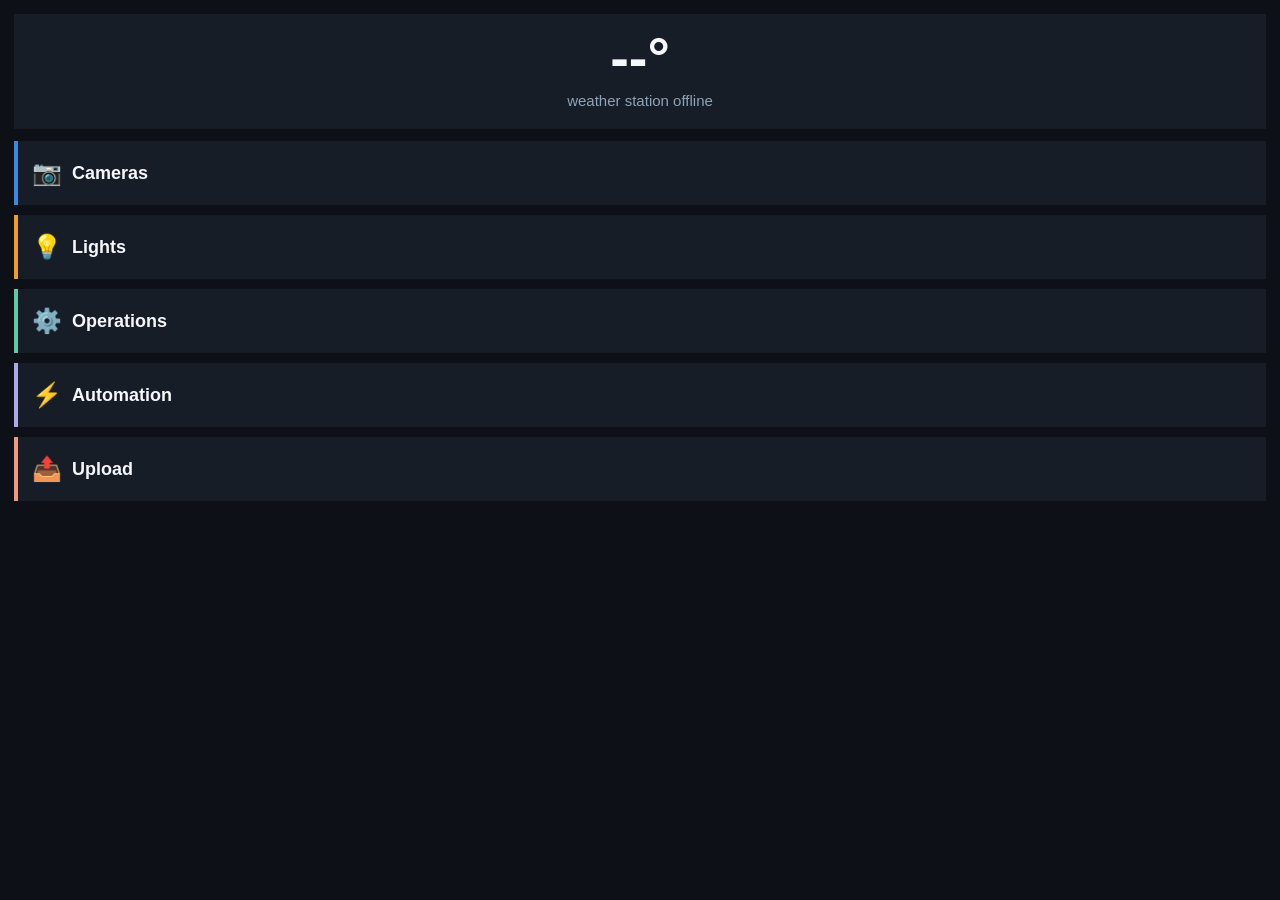
==== m/index.html @ fd25c5e3 "mobile launcher v1: m/ index, weather, shared css/js" ====
<!DOCTYPE html><html><head><meta charset="utf-8">
<meta name="viewport" content="width=device-width,initial-scale=1">
<title>Home</title><link rel="stylesheet" href="m.css"></head><body>
<a class="card" id="wx" href="weather.html" style="text-align:center">
<div id="t" style="font-size:56px;font-weight:600;line-height:1">--°</div>
<div id="s" style="font-size:15px;color:var(--sub);margin-top:6px">loading…</div>
<div id="a" class="age"></div></a>
<a class="btn" id="cam"><span class="ico">📷</span>Cameras</a>
<a class="btn" href="lights.html" style="border-left-color:var(--amber)"><span class="ico">💡</span>Lights</a>
<a class="btn" href="ops.html" style="border-left-color:var(--teal)"><span class="ico">⚙️</span>Operations</a>
<a class="btn" href="auto.html" style="border-left-color:var(--purple)"><span class="ico">⚡</span>Automation</a>
<a class="btn" href="/upload.html" style="border-left-color:var(--coral)"><span class="ico">📤</span>Upload</a>
<script src="m.js"></script>
<script>
document.getElementById('cam').href='http://'+location.hostname+':5000/';
async function wx(){
 const s=await sensors(), t=s.rak_temp;
 if(!t){document.getElementById('s').textContent='weather station offline';return}
 document.getElementById('t').textContent=Math.round(t.last_value)+'°';
 const p=[];
 if(s.rak_humidity)p.push(Math.round(s.rak_humidity.last_value)+'%');
 if(s.rak_pressure)p.push(Math.round(s.rak_pressure.last_value)+' hPa');
 if(s.rak_airquality)p.push('AQI '+Math.round(s.rak_airquality.last_value));
 document.getElementById('s').textContent=p.join(' · ');
 const old=ageMin(t.last_seen)>30;
 document.getElementById('wx').classList.toggle('stale',old);
 document.getElementById('a').textContent=old?'offline · last reading '+ago(t.last_seen):'';
}
wx();setInterval(wx,60000);
</script></body></html>
---- m/m.css ----
:root{--bg:#0d1117;--card:#161d27;--text:#f5f7fa;--sub:#8fa3b8;
--blue:#378ADD;--amber:#EF9F27;--teal:#5DCAA5;--purple:#AFA9EC;--coral:#F0997B}
*{margin:0;padding:0;box-sizing:border-box;-webkit-tap-highlight-color:transparent}
body{background:var(--bg);color:var(--text);font-family:-apple-system,Roboto,sans-serif;padding:14px;min-height:100vh}
.btn{display:flex;align-items:center;gap:12px;width:100%;background:var(--card);border-left:4px solid var(--blue);padding:18px 14px;margin-bottom:10px;color:var(--text);font-size:18px;font-weight:600;text-decoration:none}
.btn:active,.card:active{filter:brightness(1.3)}
.ico{font-size:24px;width:28px;text-align:center}
.card{display:block;background:var(--card);padding:16px;margin-bottom:12px;color:inherit;text-decoration:none}
.title{font-size:20px;font-weight:600;margin-bottom:14px}
.back{color:var(--sub);font-size:15px;margin-bottom:14px;display:inline-block;text-decoration:none}
.row{display:flex;justify-content:space-between;align-items:center;background:var(--card);padding:16px 14px;margin-bottom:10px}
.name{font-size:16px;color:var(--sub)}
.val{font-size:22px;font-weight:600}
.age{font-size:12px;color:var(--sub);margin-top:4px}
.stale{opacity:.45}
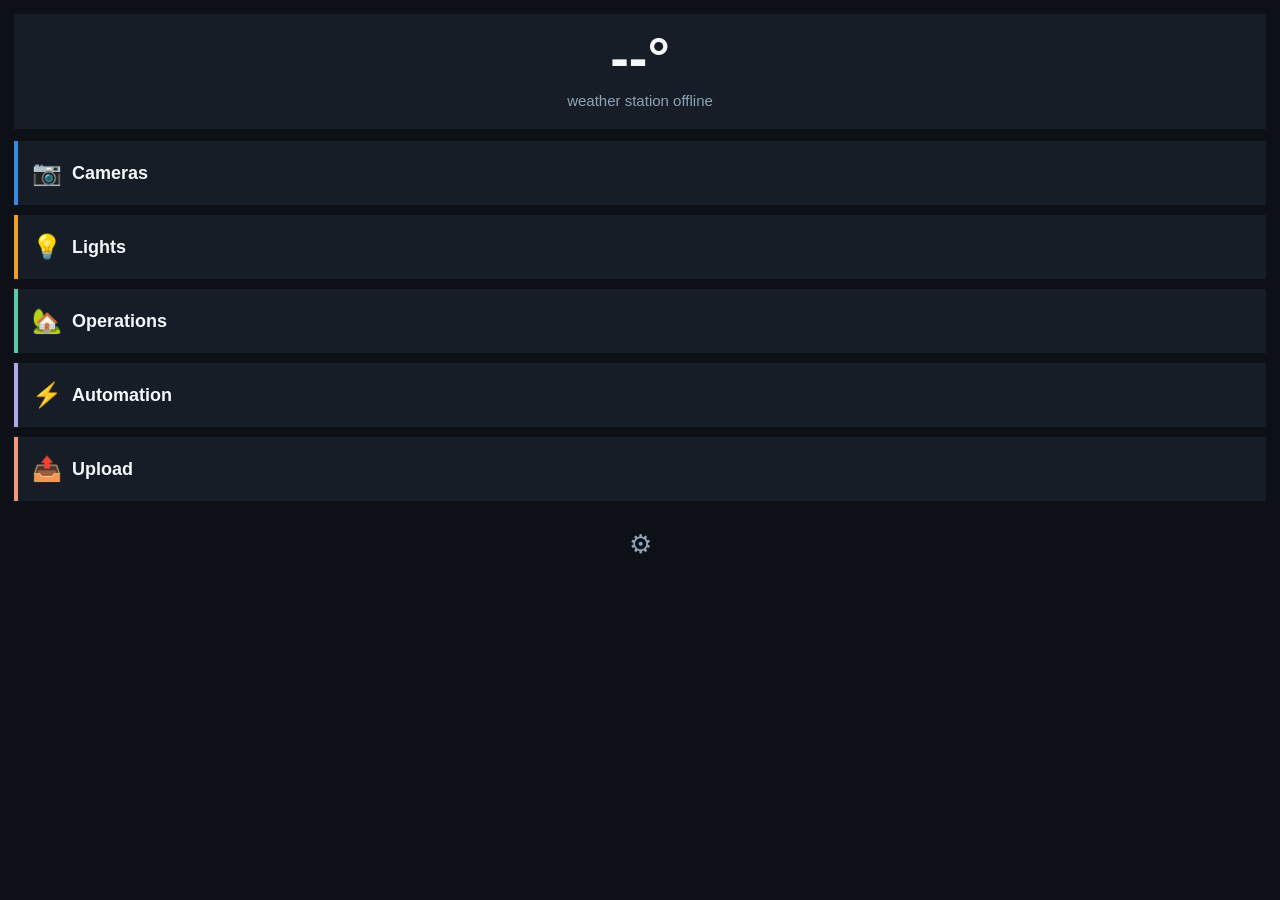
==== commit c99adc6d: "mobile: ops system list, settings (health+services), gear" ====
--- a/m/index.html
+++ b/m/index.html
@@ -7,9 +7,10 @@
 <div id="a" class="age"></div></a>
 <a class="btn" id="cam"><span class="ico">📷</span>Cameras</a>
 <a class="btn" href="lights.html" style="border-left-color:var(--amber)"><span class="ico">💡</span>Lights</a>
-<a class="btn" href="ops.html" style="border-left-color:var(--teal)"><span class="ico">⚙️</span>Operations</a>
+<a class="btn" href="ops.html" style="border-left-color:var(--teal)"><span class="ico">🏡</span>Operations</a>
 <a class="btn" href="auto.html" style="border-left-color:var(--purple)"><span class="ico">⚡</span>Automation</a>
 <a class="btn" href="/upload.html" style="border-left-color:var(--coral)"><span class="ico">📤</span>Upload</a>
+<a href="settings.html" style="display:block;text-align:center;color:var(--sub);font-size:26px;text-decoration:none;padding:18px">⚙</a>
 <script src="m.js"></script>
 <script>
 document.getElementById('cam').href='http://'+location.hostname+':5000/';
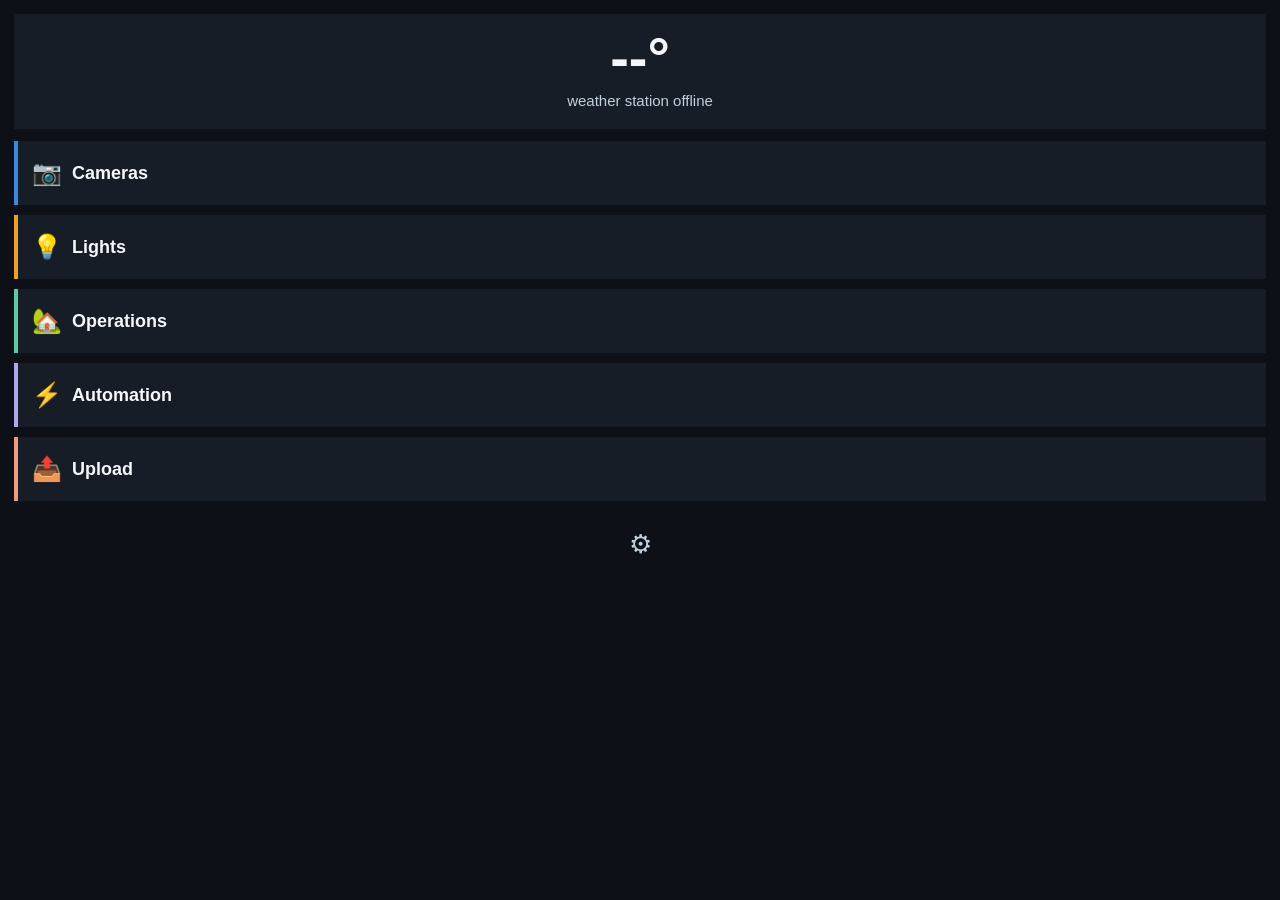
==== commit d768b697: "mobile: sunlight contrast pass, stale shown in amber" ====
--- a/m/index.html
+++ b/m/index.html
@@ -1,6 +1,6 @@
 <!DOCTYPE html><html><head><meta charset="utf-8">
 <meta name="viewport" content="width=device-width,initial-scale=1">
-<title>Home</title><link rel="stylesheet" href="m.css"></head><body>
+<title>Home</title><link rel="stylesheet" href="m.css?v=2"></head><body>
 <a class="card" id="wx" href="weather.html" style="text-align:center">
 <div id="t" style="font-size:56px;font-weight:600;line-height:1">--°</div>
 <div id="s" style="font-size:15px;color:var(--sub);margin-top:6px">loading…</div>
--- a/m/m.css
+++ b/m/m.css
@@ -1,4 +1,4 @@
-:root{--bg:#0d1117;--card:#161d27;--text:#f5f7fa;--sub:#8fa3b8;
+:root{--bg:#0d1117;--card:#161d27;--text:#f5f7fa;--sub:#c2cfdc;
 --blue:#378ADD;--amber:#EF9F27;--teal:#5DCAA5;--purple:#AFA9EC;--coral:#F0997B}
 *{margin:0;padding:0;box-sizing:border-box;-webkit-tap-highlight-color:transparent}
 body{background:var(--bg);color:var(--text);font-family:-apple-system,Roboto,sans-serif;padding:14px;min-height:100vh}
@@ -9,7 +9,8 @@
 .title{font-size:20px;font-weight:600;margin-bottom:14px}
 .back{color:var(--sub);font-size:15px;margin-bottom:14px;display:inline-block;text-decoration:none}
 .row{display:flex;justify-content:space-between;align-items:center;background:var(--card);padding:16px 14px;margin-bottom:10px}
-.name{font-size:16px;color:var(--sub)}
+.name{font-size:16px;color:var(--sub);font-weight:500}
 .val{font-size:22px;font-weight:600}
 .age{font-size:12px;color:var(--sub);margin-top:4px}
-.stale{opacity:.45}
+.stale{opacity:.7}
+.stale .age{color:var(--amber);font-weight:600}
